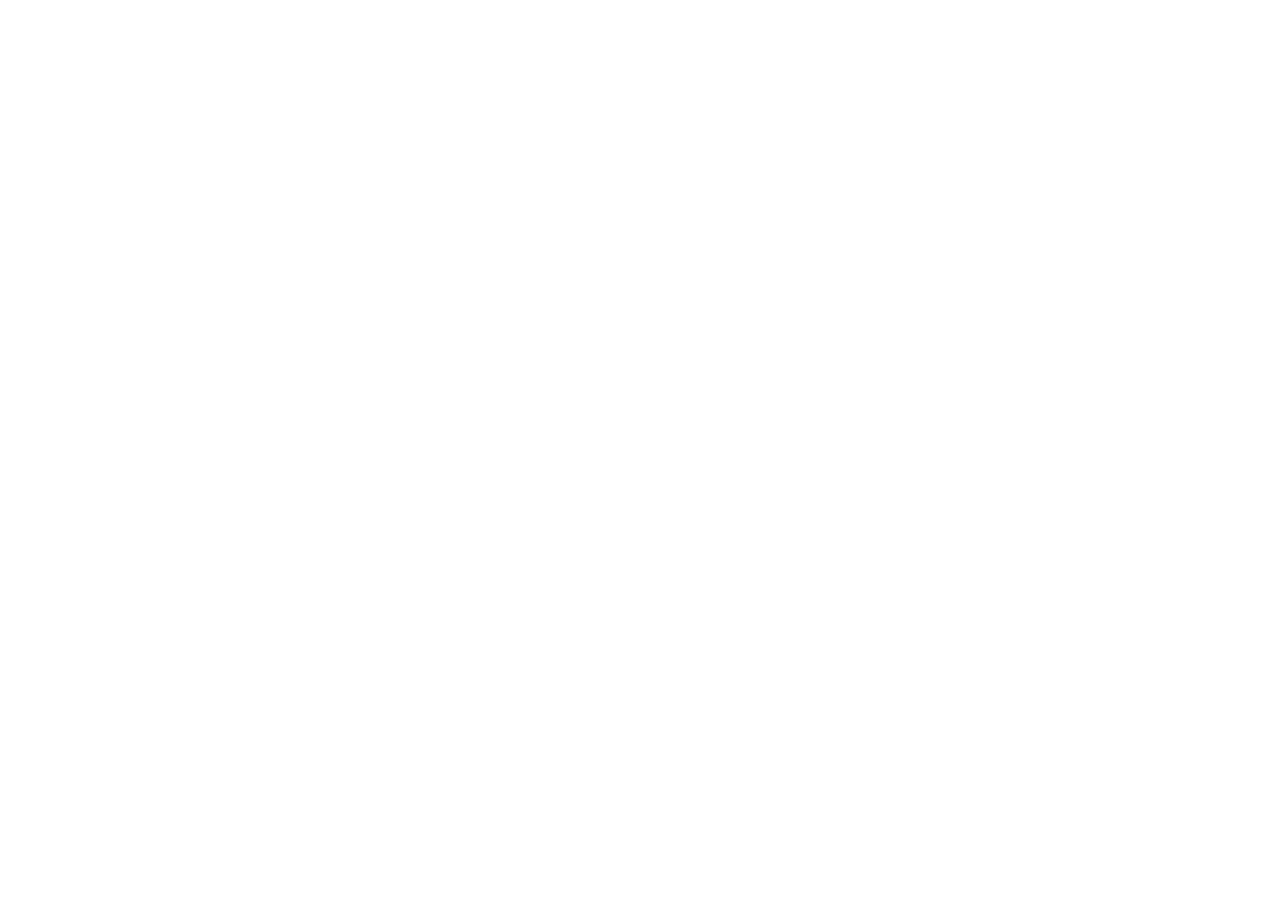
==== calculadora/index.html @ 5c49a37e "Create index.html" ====
<!DOCTYPE html>
<html lang="pt">
<head>
    <meta charset="UTF-8">
    <meta name="viewport" content="width=device-width, initial-scale=1.0">
    <title>Calculadora</title>
    <link rel="stylesheet" href="style.css">
</head>
<body>
  <script src="script.js"></script>
</body>
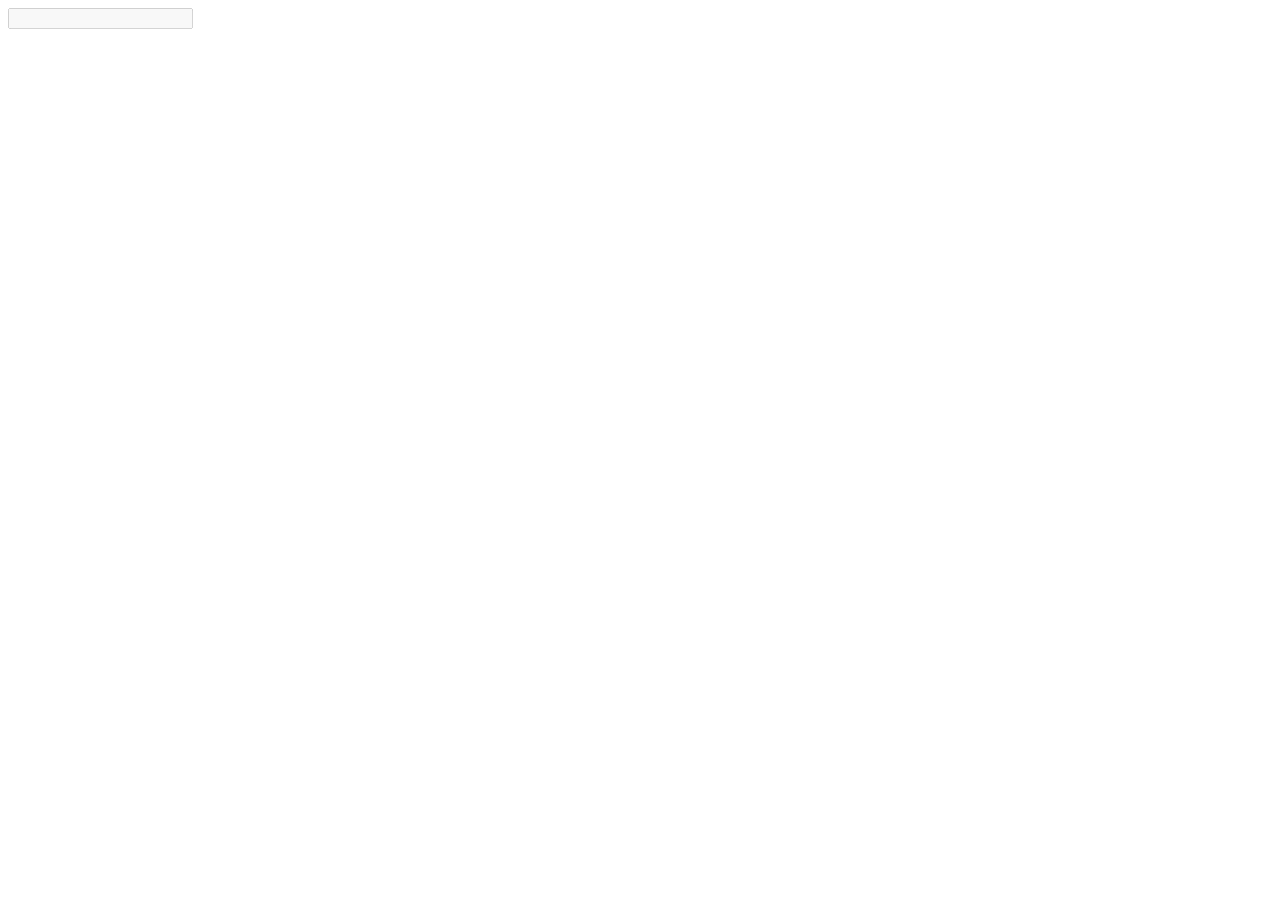
==== commit dd6bc7b0: "Update index.html" ====
--- a/calculadora/index.html
+++ b/calculadora/index.html
@@ -7,5 +7,8 @@
     <link rel="stylesheet" href="style.css">
 </head>
 <body>
+    <div class="calculadora">
+        <input type="text" id="display" disabled>
+    </div>
   <script src="script.js"></script>
 </body>
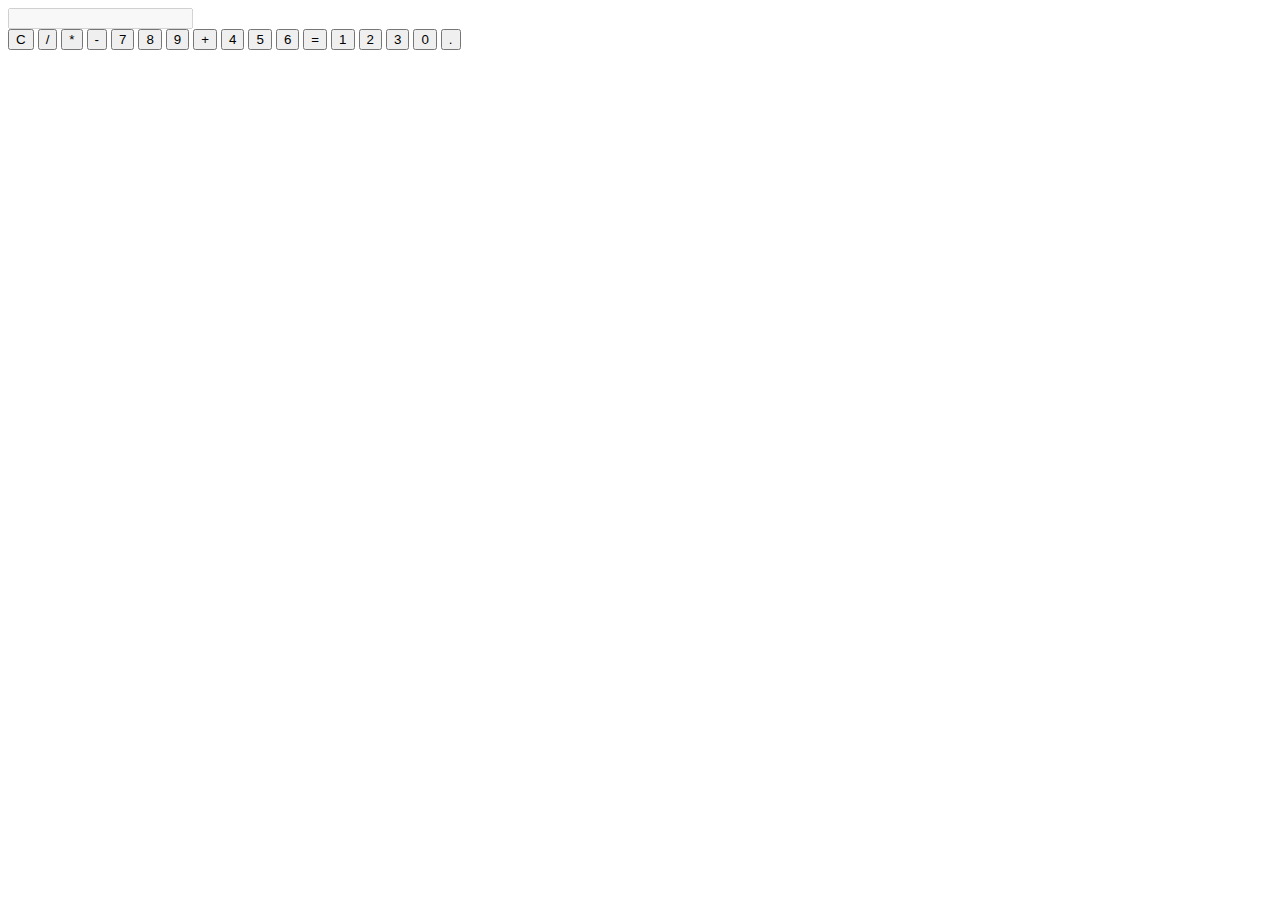
==== commit 245505de: "Update index.html" ====
--- a/calculadora/index.html
+++ b/calculadora/index.html
@@ -9,6 +9,28 @@
 <body>
     <div class="calculadora">
         <input type="text" id="display" disabled>
+        <div class="teclado">
+            <button onclick="limpar()">C</button>
+            <button onclick="adicionarValor('/')">/</button>
+            <button onclick="adicionarValor('*')">*</button>
+            <button onclick="adicionarValor('-')">-</button>
+            
+            <button onclick="adicionarValor('7')">7</button>
+            <button onclick="adicionarValor('8')">8</button>
+            <button onclick="adicionarValor('9')">9</button>
+            <button onclick="adicionarValor('+')">+</button>
+            
+            <button onclick="adicionarValor('4')">4</button>
+            <button onclick="adicionarValor('5')">5</button>
+            <button onclick="adicionarValor('6')">6</button>
+            <button onclick="calcular()">=</button>
+            
+            <button onclick="adicionarValor('1')">1</button>
+            <button onclick="adicionarValor('2')">2</button>
+            <button onclick="adicionarValor('3')">3</button>
+            <button onclick="adicionarValor('0')" class="zero">0</button>
+            <button onclick="adicionarValor('.')">.</button>
+        </div>
     </div>
   <script src="script.js"></script>
 </body>
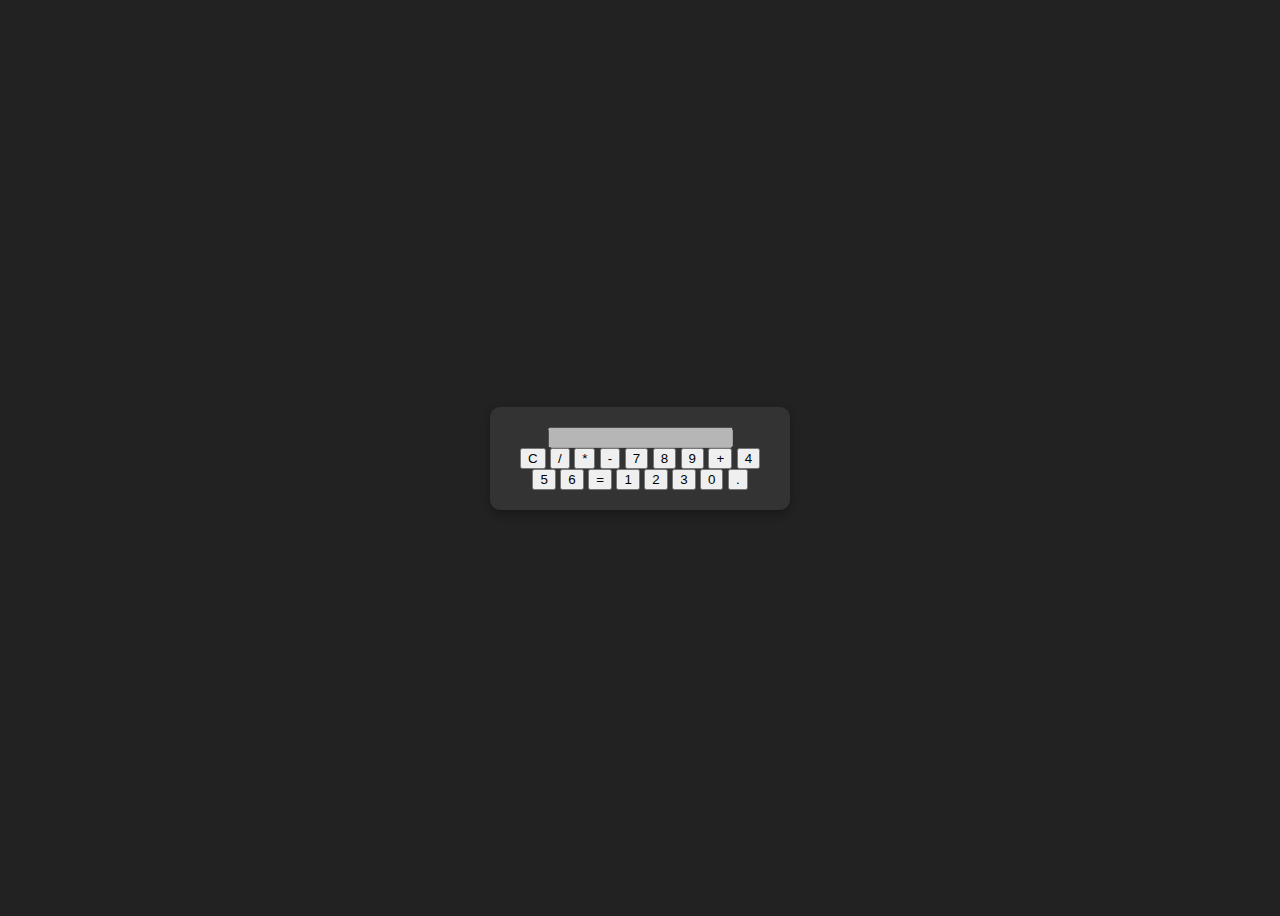
==== commit 36876d69: "Update index.html" ====
--- a/calculadora/index.html
+++ b/calculadora/index.html
@@ -7,13 +7,13 @@
     <link rel="stylesheet" href="style.css">
 </head>
 <body>
-    <div class="calculadora">
+    <div id="calculadora">
         <input type="text" id="display" disabled>
-        <div class="teclado">
+        <div id="teclado">
             <button onclick="limpar()">C</button>
-            <button onclick="adicionarValor('/')">/</button>
-            <button onclick="adicionarValor('*')">*</button>
-            <button onclick="adicionarValor('-')">-</button>
+            <button onclick="adicionarValor('/')">  /  </button>
+            <button onclick="adicionarValor('*')">  *  </button>
+            <button onclick="adicionarValor('-')">  -  </button>
             
             <button onclick="adicionarValor('7')">7</button>
             <button onclick="adicionarValor('8')">8</button>
--- a/calculadora/style.css
+++ b/calculadora/style.css
@@ -0,0 +1,17 @@
+body {
+  display: flex;
+  justify-content: center;
+  align-items: center;
+  height: 100vh;
+  background-color: #222;
+  font-family: Arial, sans-serif;
+}
+
+#calculadora {
+  background: #333;
+  padding: 20px;
+  border-radius: 10px;
+  box-shadow: 0px 4px 10px rgba(0, 0, 0, 0.3);
+  width: 260px;
+  text-align: center;
+}
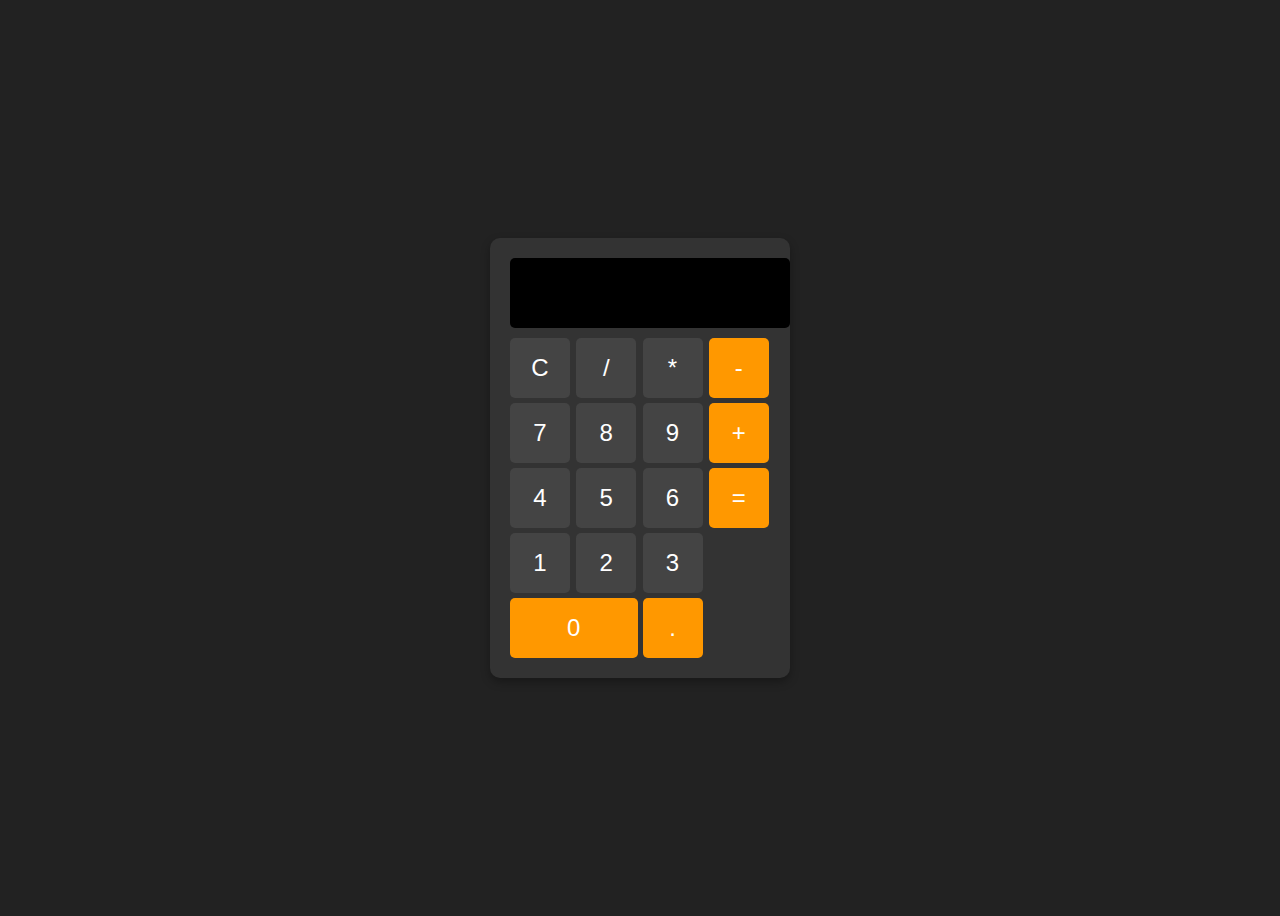
==== commit 650a61cc: "Update index.html" ====
--- a/calculadora/style.css
+++ b/calculadora/style.css
@@ -15,3 +15,62 @@
   width: 260px;
   text-align: center;
 }
+
+
+#display {
+  width: 100%;
+  height: 50px;
+  font-size: 2em;
+  text-align: right;
+  padding: 10px;
+  border: none;
+  outline: none;
+  background: #000;
+  color: #fff;
+  margin-bottom: 10px;
+  border-radius: 5px;
+}
+
+
+#teclado {
+  display: grid;
+  grid-template-columns: repeat(4, 1fr);
+  gap: 5px;
+}
+
+button {
+  width: 60px;
+  height: 60px;
+  font-size: 1.5em;
+  border: none;
+  cursor: pointer;
+  background: #444;
+  color: #fff;
+  border-radius: 5px;
+  transition: 0.3s;
+}
+
+
+button:hover {
+  background: #555;
+}
+
+button:active {
+  background: #777;
+}
+
+button.zero {
+  grid-column: span 2;
+  width: 100%;
+}
+
+button:nth-child(4n),
+button:last-child {
+  background: #ff9800;
+}
+
+button:nth-child(4n):hover,
+button:last-child:hover {
+  background: #e68900;
+}
+
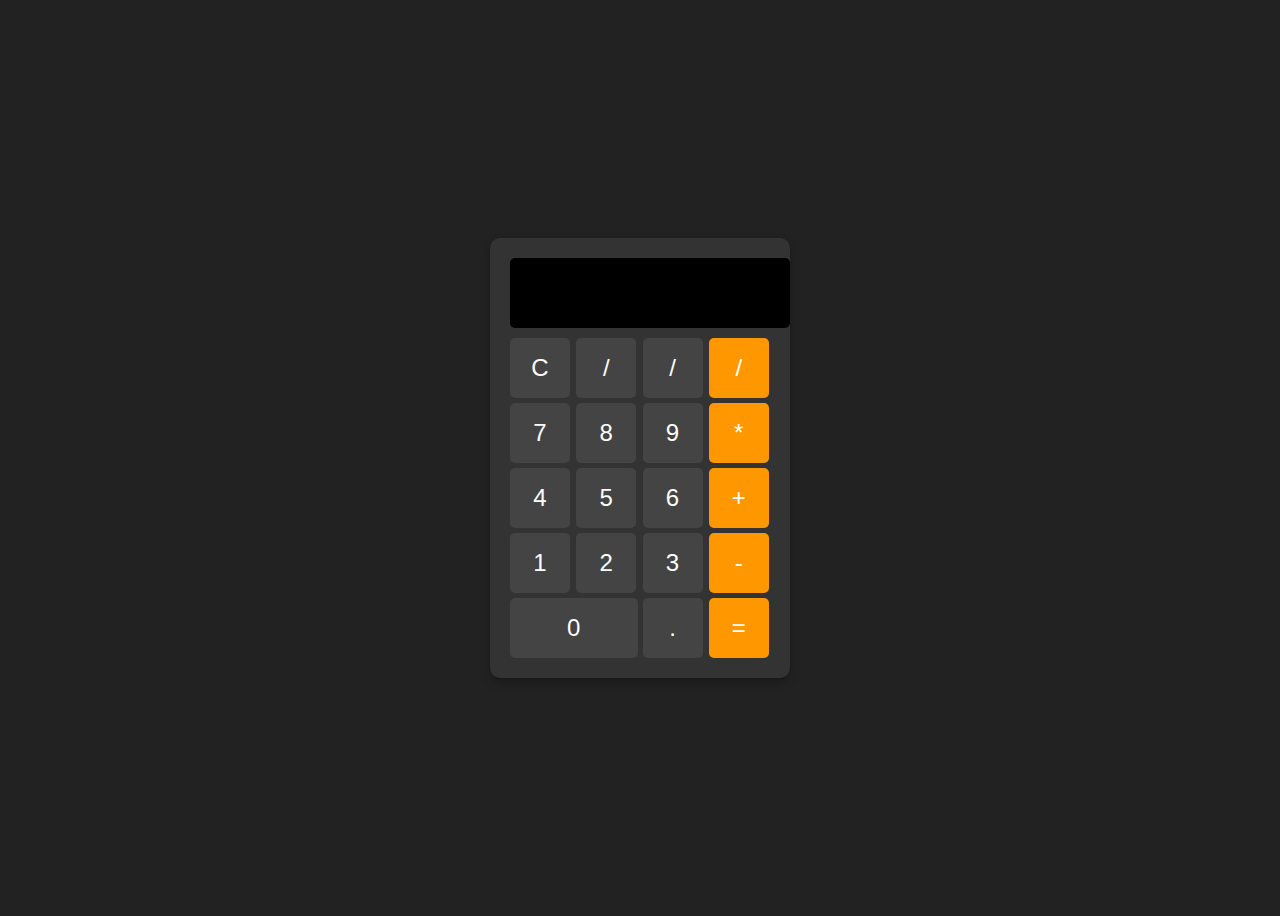
==== commit 8b5d389b: "Update index.html" ====
--- a/calculadora/index.html
+++ b/calculadora/index.html
@@ -12,24 +12,27 @@
         <div id="teclado">
             <button onclick="limpar()">C</button>
             <button onclick="adicionarValor('/')">  /  </button>
-            <button onclick="adicionarValor('*')">  *  </button>
-            <button onclick="adicionarValor('-')">  -  </button>
+            <button onclick="adicionarValor('/')">  /  </button>
+            <button onclick="adicionarValor('/')">  /  </button>
             
             <button onclick="adicionarValor('7')">7</button>
             <button onclick="adicionarValor('8')">8</button>
             <button onclick="adicionarValor('9')">9</button>
-            <button onclick="adicionarValor('+')">+</button>
+            <button onclick="adicionarValor('*')">  *  </button>
             
             <button onclick="adicionarValor('4')">4</button>
             <button onclick="adicionarValor('5')">5</button>
             <button onclick="adicionarValor('6')">6</button>
-            <button onclick="calcular()">=</button>
+            <button onclick="adicionarValor('+')">+</button>
             
             <button onclick="adicionarValor('1')">1</button>
             <button onclick="adicionarValor('2')">2</button>
             <button onclick="adicionarValor('3')">3</button>
+            <button onclick="adicionarValor('-')">  -  </button>
+            
             <button onclick="adicionarValor('0')" class="zero">0</button>
             <button onclick="adicionarValor('.')">.</button>
+            <button onclick="calcular()">=</button>
         </div>
     </div>
   <script src="script.js"></script>
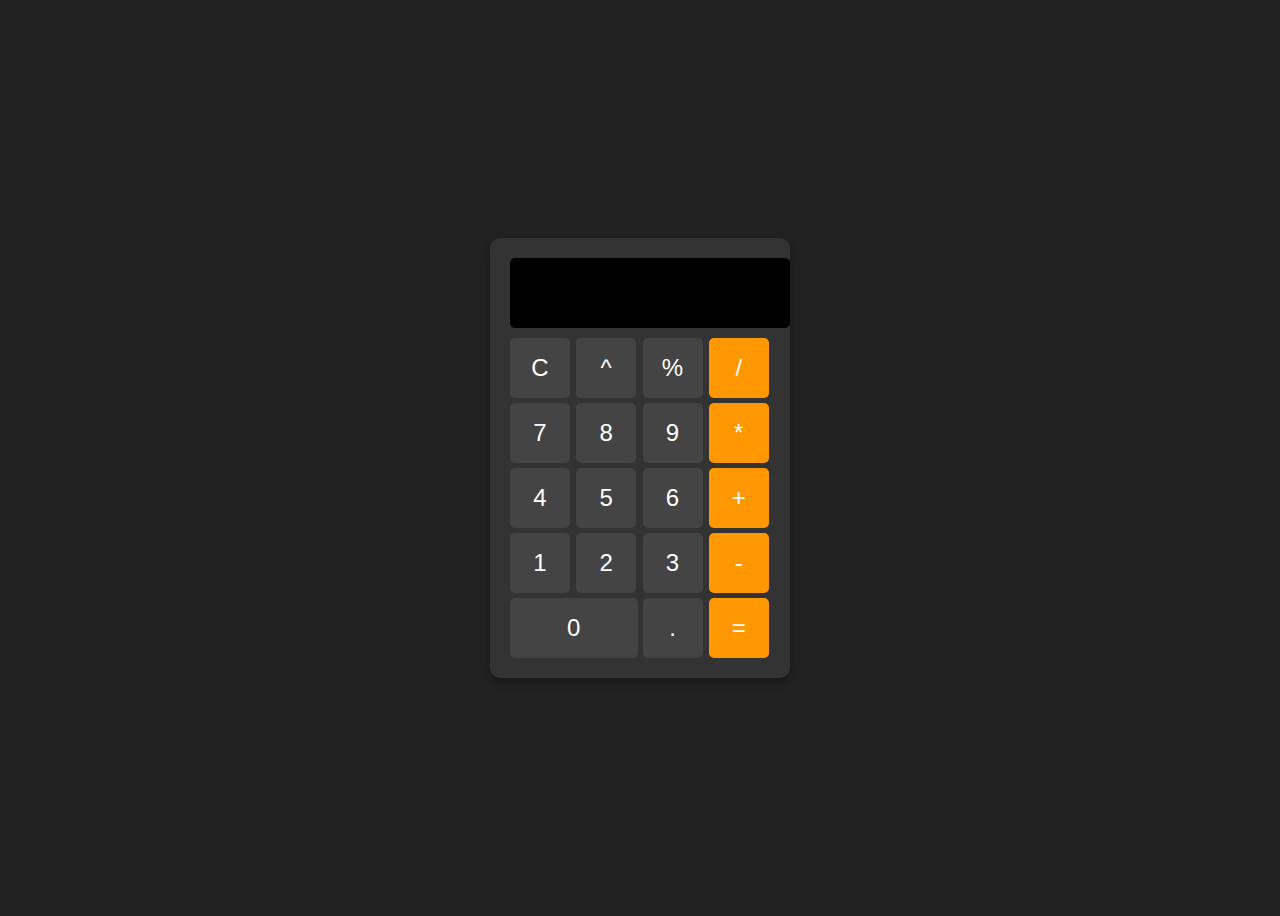
==== commit da865cfa: "Update index.html" ====
--- a/calculadora/index.html
+++ b/calculadora/index.html
@@ -11,8 +11,8 @@
         <input type="text" id="display" disabled>
         <div id="teclado">
             <button onclick="limpar()">C</button>
-            <button onclick="adicionarValor('/')">  /  </button>
-            <button onclick="adicionarValor('/')">  /  </button>
+            <button onclick="adicionarValor('^')">  ^  </button>
+            <button onclick="adicionarValor('%')">  %  </button>
             <button onclick="adicionarValor('/')">  /  </button>
             
             <button onclick="adicionarValor('7')">7</button>
